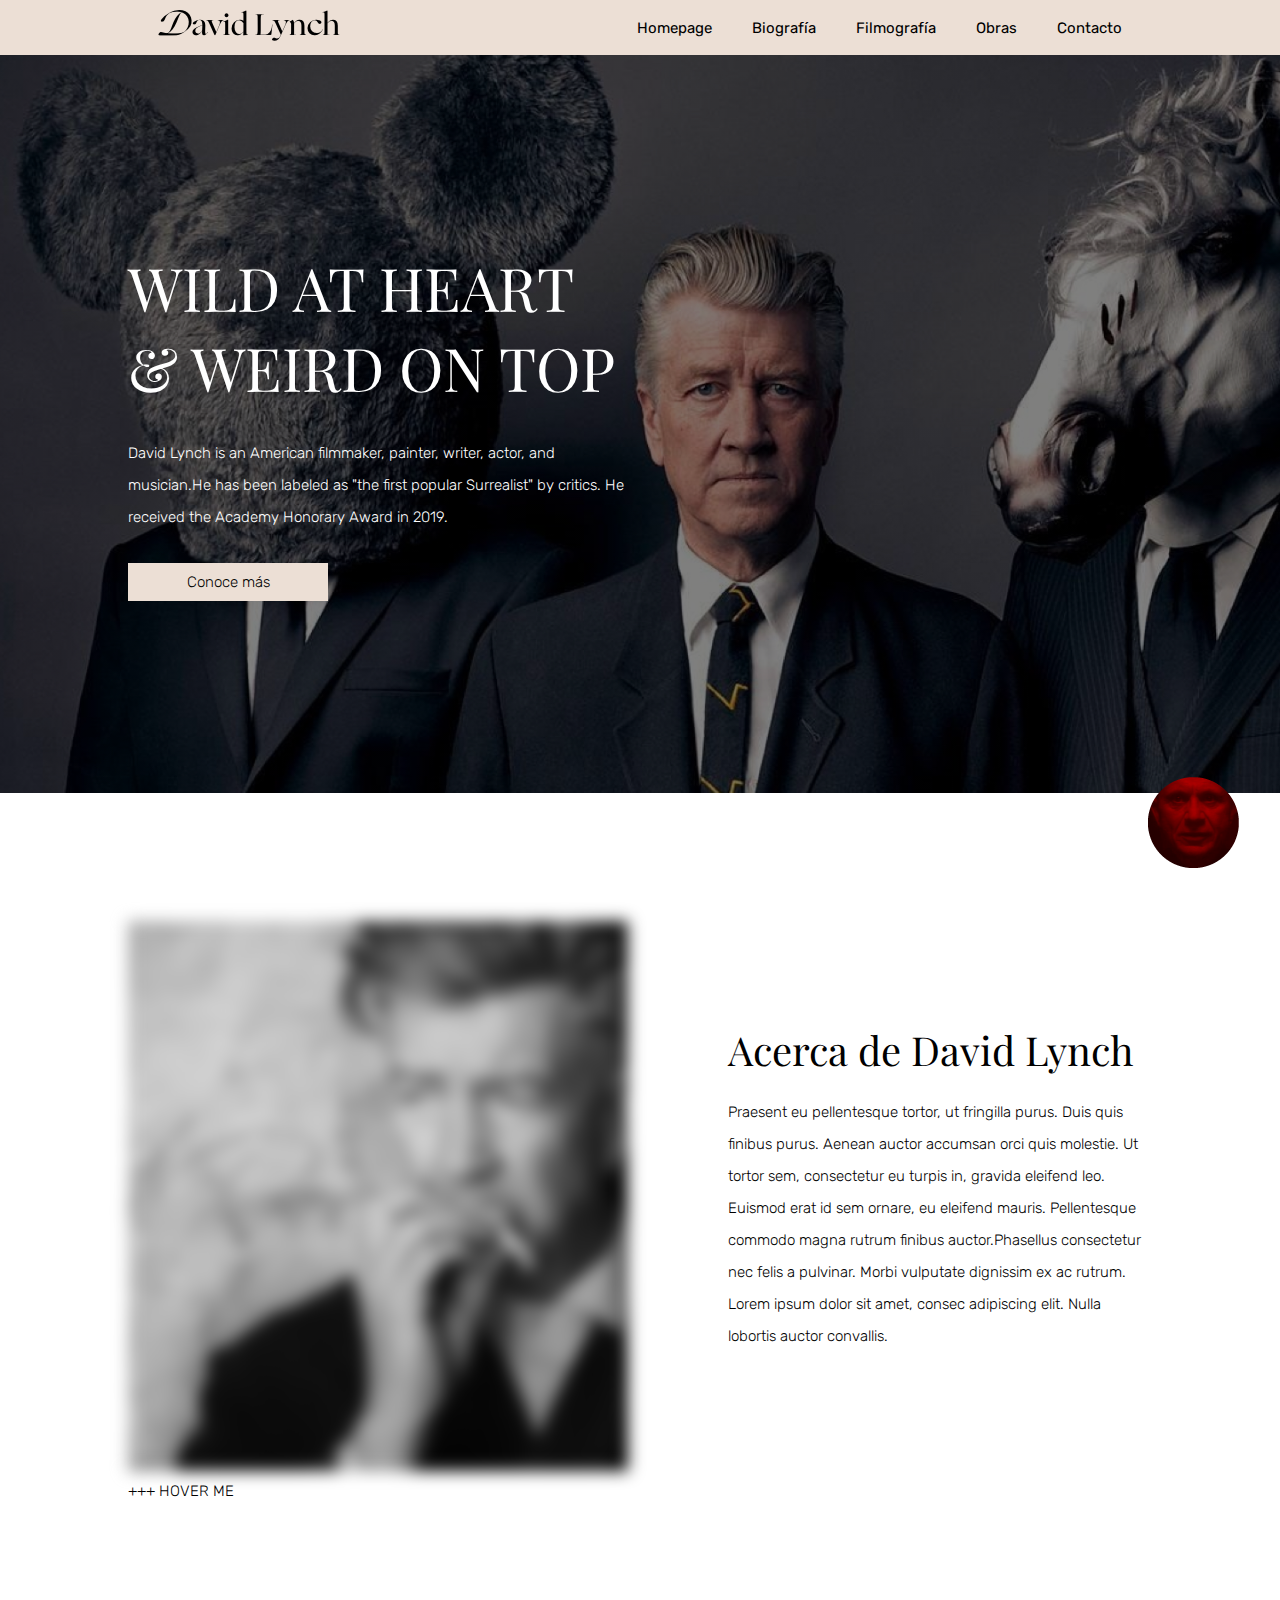
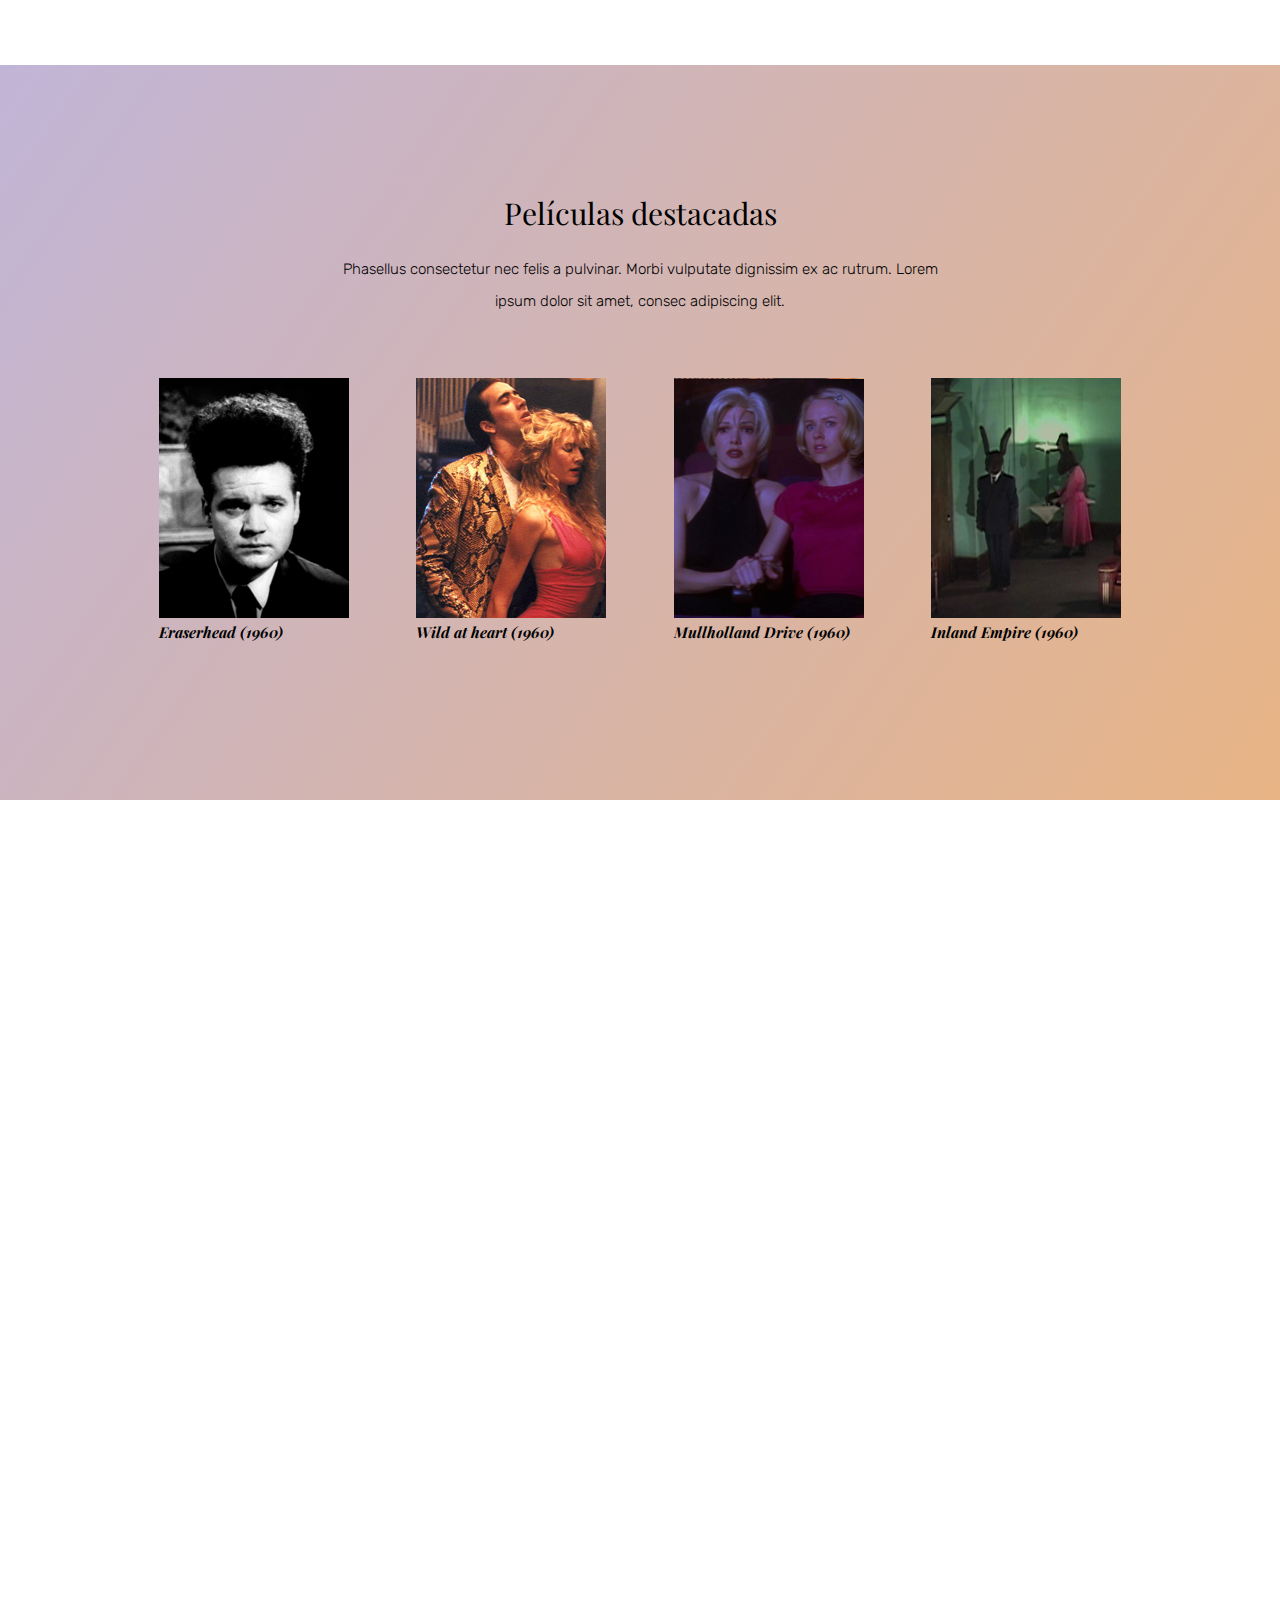
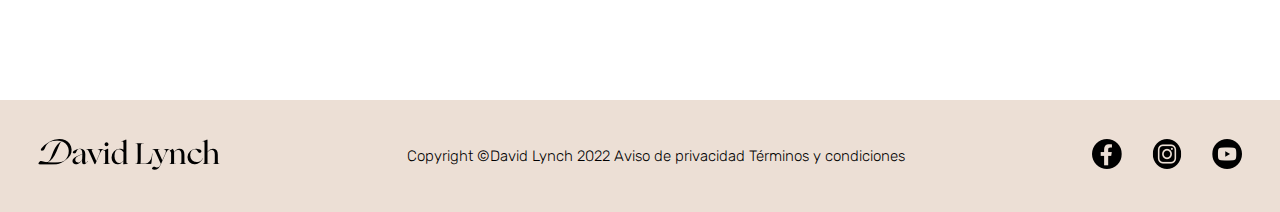
==== index.html @ d625e441 "first commit" ====
<!DOCTYPE html>
<html lang="en">
<head>
    <meta charset="UTF-8">
    <meta http-equiv="X-UA-Compatible" content="IE=edge">
    <meta name="viewport" content="width=device-width, initial-scale=1.0">
    <link rel="stylesheet" href="css/stylesheet.css">
    <link rel="stylesheet" href="https://fonts.googleapis.com/css2?family=Playfair+Display">
    <link rel="stylesheet" href="https://fonts.googleapis.com/css2?family=Playfair+Display:ital,wght@0,400;1,500&display=swap">
    <link rel="stylesheet" href="https://fonts.googleapis.com/css2?family=Rubik">
    <link rel="icon" href="Images/Lynch-favicon.png">
    <title>David Lynch | Homepage</title>
</head>
<body>
    <!--INICIA CODIGO DE CONTENEDOR PADRE-->
    <div id="container">
        <!--INICIA HEADER-->
        <header id="header">
            <div class="headerLogo">
                <a href="index.html"><img src="Images/David-Lynch-logo.png" alt="Lynch-Homepage"></a>
            </div> 
            <div>
                <nav>
                    <ul>
                        <li><a href="index.html">Homepage</a></li>
                        <li><a href="Pages/Biografia.html">Biografía</a></li>
                        <li><a href="Pages/Filmografia.html">Filmografía</a></li>
                         <li><a href="Pages/Obras.html">Obras</a></li>
                        <li><a href="Pages/Contacto.html">Contacto</a></li>
                    </ul>
                </nav>
            </div>    
        </header>
        <!-- TERMINA HEADER -->
        <!-- INICIA CONTENIDO -->
        <main>
            <section id="hero">
                <div class="hero-image">
                    <div class="hero-text">
                    <h1>Wild at heart & weird on top</h1>
                    <p>David Lynch is an American filmmaker, painter, writer, actor, and musician.He has been labeled as "the first popular Surrealist" by critics. He received the Academy Honorary Award in 2019.</p>
                    <button a href="./Pages/Biografia.html">Conoce más</button>
                    </div>
                </div>
            </section>
            <section class="fixed-image">
                <a href="https://c.tenor.com/D3eAYMCiX90AAAAC/david-lynch-what-did-jack-do.gif">
                    <div class="Imagen-fixed">
                    </div>
                </a>
            </section>
            <section id="BloqueDos">
                <div class="Imagen-BloqueDos">
                    <img src="Images/Homepage-section2.jpg" alt="Homepage-section2">
                    <p>+++ HOVER ME</p>
                </div>
                <div class="Texto-BloqueDos">
                    <h2>Acerca de David Lynch</h2>
                    <p>Praesent eu pellentesque tortor, ut fringilla purus. Duis quis finibus purus. Aenean auctor accumsan orci quis molestie. Ut tortor sem, consectetur eu turpis in, gravida eleifend leo. Euismod erat id sem ornare, eu eleifend mauris. Pellentesque commodo magna rutrum finibus auctor.Phasellus consectetur nec felis a pulvinar. Morbi vulputate dignissim ex ac rutrum. Lorem ipsum dolor sit amet, consec adipiscing elit. Nulla lobortis auctor convallis.</p>
                </div>
            </section>
            <section id="BloqueTres">
                <div class="Section3texto">
                    <h3>Películas destacadas</h3>
                    <p>Phasellus consectetur nec felis a pulvinar. Morbi vulputate dignissim ex ac rutrum. Lorem ipsum dolor sit amet, consec adipiscing elit. </p>
                </div>
                <div class="Filmes">
                    <article>
                        <img src="Images/Homepage-section3-img1.jpg" alt="Homepage-section2">
                        <h4>Eraserhead (1960)</h4>
                    </article>
                    <article>
                        <img src="Images/Homepage-section3-img2.jpg" alt="Homepage-section2">
                        <h4>Wild at heart (1960)</h4>
                    </article>
                    <article>
                        <img src="Images/Homepage-section3-img3.jpg" alt="Homepage-section2">
                        <h4>Mullholland Drive (1960)</h4>
                    </article>
                    <article>
                        <img src="Images/Homepage-section3-img4.jpg" alt="Homepage-section2">
                        <h4>Inland Empire (1960)</h4>
                    </article>
                </div>
            </section>
            <section id="Video">
                <iframe height="900" width="100%" src="https://www.youtube.com/embed/j8-KTdNdizE?autoplay=1&mute=1" title="YouTube video player" frameborder="0" allow="accelerometer; autoplay; clipboard-write; encrypted-media; gyroscope; picture-in-picture" allowfullscreen></iframe>
            </section>
        </main>
        <!-- TERMINA CONTENIDO -->
        <!-- INICIA FOOTER -->
        <footer id="footer">
            <div>
                <a href="index.html"><img src="Images/David-Lynch-logo.png" alt="Lynch-Homepage"></a>
            </div>
            <div>
                <p>Copyright ©David Lynch 2022	Aviso de privacidad	Términos y condiciones </p>
            </div>
            <div class="Social-logos">
                <a href="https://www.facebook.com/"><img src="Images/Lynch-footer-redes1.png" alt="Facebook"></a>
                <a href="https://instagram.com"><img src="Images/Lynch-footer-redes2.png" alt="Instagram"></a>
                <a href="https://Youtube.com"><img src="Images/Lynch-footer-redes3.png" alt="Youtube"></a> 
            </div>      
        </footer>
        <!-- TERMINA FOOTER -->
    </div>    
    
</body>
</html>
---- css/stylesheet.css ----
/*---------------COMIENZA CODIGO CSS DEL INDEX---------------*/


/* RESET */
*{
    padding: 0;
    margin: 0;
}

/* ESTILOS DE TEXTO */

h1 {
    font-family: 'Playfair Display', serif;
    font-size: 60px;
    font-weight: 100;
    text-align: left;
    text-transform: uppercase;
    line-height: 5rem;
    padding-bottom: 30px;
    margin: auto;
}

    @media screen and (max-width: 767px){
        h1{
            font-size: 40px;
            font-weight: 80;
            line-height: 4rem;
            padding-bottom: 20px;
        }
    }

h2 {
    font-family: 'Playfair Display', serif;
    font-size: 40px;
    font-weight:100;
    margin: auto;
    padding-bottom: 20px;
}

    @media screen and (max-width: 767px){
        h2{
            font-size: 30px;
            font-weight:90;
        }
    }

h3 {
    font-family: 'Playfair Display', serif;
    font-size: 30px;
    font-weight:200;
    margin: auto;
    padding-bottom: 20px;
}

h4 {
    font-family: 'Playfair Display', serif;
    font-style: italic;
    font-size: 15px;
    font-weight:bold;
    margin: auto;
}

p {
    font-family: 'Rubik', sans-serif;
    font-size: 15px;
    font-weight: lighter;
    text-align: left;
    line-height: 2rem;
    margin: auto;
    padding-bottom: 30px;
}

    @media screen and (max-width: 767px){
        p{
            font-size: 13px;
            line-height: 30px;
            padding-bottom: 20px;
            
        }
    }

.span-italic{
    font-style: italic;
}

.Centeredtext {
    text-align: center;
}

/* ESTILOS DE BOTON */

button{
    width: 200px;
    padding: 2%;
    font-family: 'Rubik', sans-serif;
    font-size: 15px;
    font-weight: lighter;
    background-color: rgb(236, 223, 213);
    color: rgb(0, 0, 0);
    border: none;
    transition: 0.5s;
    float: left;
} 

    button:hover{
        background-color: rgb(51, 121, 65);
        color: rgb(255, 255, 255);
        border: none;
        cursor: pointer;
    }

 /* GRID LAYOUT */

 #container{
    display:grid;
    grid-template-areas:
        "header"
        "hero"
        "about"
        "films"
        "video"
        "footer";
    grid-template-rows: auto;
    grid-template-columns: 100%;
    box-sizing: border-box;
}

 header {
    grid-area: header;
    display: flex;
    background-color: rgb(236, 223, 213);
    justify-content: space-around;
    align-items: center;
    padding:10px;
}

#hero {
    grid-area: hero;
    display: flex;
    flex-direction: column;
}

/* MENU DE NAVEGACION */

.headerLogo {
    display: flex;
}

header a {
    font-family: 'Rubik',Calibri,sans-serif;
    font-size: 15px;
    text-align: center;
    text-decoration: none;
    color: #000000;
    transition: 0.5s;
}


header a:hover {
    text-decoration: underline;
    color: rgb(150, 150, 150);
}

header ul {
    list-style-type: none;
    display:flex;
    /* padding:10px; */
    gap: 40px;
}

/* HERO DEL HOME */

.hero-image {
    background-image: linear-gradient(rgba(0, 0, 0, 0.5), rgba(0, 0, 0, 0.5)), url("../Images/Homepage-section1.jpg");
    /* height: 1024px; */
    background-position: center center;
    background-repeat: no-repeat;
    background-size: cover;
    position: inherit;
    display: flex;
}

.hero-text {
    color:white;
    width: 500px;
    padding: 15% 0 15% 10%;
    text-align: center;
    /* padding-top: 20%; */
    display:flex;
    flex-direction: column;
}

    @media screen and (max-width: 767px){
        .hero-text {
            width: 100%;
            padding: 50% 10% 50% 10%;
            max-height: 700px;
        }
    }

/* SECCION DOS DEL HOME */

#BloqueDos {
    grid-area: about;
    display: flex;
    padding: 10%;
    justify-content: space-between;
    gap: 100px;
}


.Imagen-BloqueDos img {
    -webkit-filter: blur(3px);
    filter: blur(8px);
    -webkit-transition: .3s ease-in-out;
    transition: .4s ease-in-out;
    cursor: pointer;
}


.Imagen-BloqueDos img:hover {
    -webkit-filter: blur(0);
    filter: blur(0);
}  

.Texto-BloqueDos {
    display: block;
    width:600px;
    margin-top: 10%;
}


/* SECCION TRES DEL HOME */

#BloqueTres{
    grid-area: films;
    display: flex;
    flex-direction: column;
    background: linear-gradient(-55deg, #f7dcd4, #8dbea5, #f5b46a, #c1b5d7);
	background-size: 400% 400%;
	animation: gradient 10s ease infinite;
    padding: 10%;
}

@keyframes gradient {
	0% {
		background-position: 0% 50%;
	}
	50% {
		background-position: 100% 50%;
	}
	100% {
		background-position: 0% 50%;
	}
}

.Section3texto{
    width:600px;
    margin: auto;
}

    .Section3texto p,h3 {
        text-align: center;
    }

.Filmes{
    display: flex;
    justify-content: space-between;
    padding: 3%;

}

.Filmes img{
    transition: .4s ease-in-out;
    cursor:pointer;
}

.Filmes img:hover{
    clip-path: polygon(50% 0%, 100% 50%, 50% 100%, 0% 50%);
    transform: translateY(-10%);
    /* transition-timing-function: var(--bounce-out); */
  }

.Imagen-fixed {
    position: fixed;
    width: 100px;
    height: 100px;
    margin: auto;
    background: url("../Images/Lynch-fixed-home.png");
    background-position: center;
    background-size: cover;
    -webkit-animation:spin 2s linear infinite;
    -moz-animation:spin 2s linear infinite;
    animation:spin 2s linear infinite;
    right: 3%;
    bottom: 3%;
    cursor:pointer;
    /* z-index: 1; */
}

@-moz-keyframes spin { 
    100% { -moz-transform: rotate(360deg); } 
}
@-webkit-keyframes spin { 
    100% { -webkit-transform: rotate(360deg); } 
}
@keyframes spin { 
    100% { 
        -webkit-transform: rotate(360deg); 
        transform:rotate(360deg); 
    } 
}

/* VIDEO IFRAME */

#Video{
    grid-area: video;
    display: flex;
}

/* FOOTER DEL SITIO */

#footer{
    display: flex;
    grid-area: footer;
    padding:3%;
    background-color: rgb(236, 223, 213);
    align-items: center;
    justify-content: space-between;
} 

#footer p{
    padding-bottom: 0px;
}

#footer a:hover{
    opacity: 0.5;
    transition: 0.5s;
}

    #footer a:hover{
        opacity: 0.2;
    }

.Social-logos{
    display: flex;
    gap:30px
}

/* MEDIA QUERIES */

@media screen and (max-width: 767px){
    #header {
        display: block;
    }

    #header ul {
        display: none;
    }

    .headerLogo {
        display: flex;
        justify-content: center;
    }

    #BloqueDos {
        display: flex;
        flex-direction: column-reverse;
        gap:0;
    }

    .Imagen-BloqueDos{ 
        margin: auto;
    }

    .Texto-BloqueDos {
        display: block;
        width:80%;
        padding: 10% 0 10% 0;
        margin: 0 auto;
    }

    #BloqueTres {
        width: 80%;
    }
    
    .Section3texto{
        width:100%;
        margin: auto;
    }
    
    .Filmes{
        display: flex;
        flex-direction: column;
        gap: 50px;
        margin: auto;
    
    }

    #BloqueDos {
        width:100%;
        padding:0%;
        overflow: hidden;

    }

    #footer{
        display: flex;
        flex-direction: column;
        padding:10% 90px 10% 90px;
        gap: 20px;
        margin: 0 auto;
    }
    
    #footer p{
        text-align: center;
    }

    .fixed-image {
        display: none;
    }
    
}




/*---------------COMIENZA CODIGO CSS DE BIOGRAFÍA---------------*/


/* SECCION UNO DE BIOGRAFIA */

#bio-ontainer{
    display: grid;
    grid-template-areas:
        "header"
        "main"
        "footer";
    grid-template-rows: auto;
    grid-template-columns: 100%;
    box-sizing: border-box;
}

/* header{
    grid-area: header;
    display: flex;
}

main{
    grid-area: main;
}

footer {
    grid-area: footer;
    display: flex;
} */

#BioBloque1{
    display: flex;
    flex-direction: column;
}

.Bio-img{
    overflow: hidden;
    background-image: url(../Images/Biography-img1.jpg);
    background-position:center;
    height: 400px;
}

#BioBloque2{
    display: flex;
    flex-direction: column;
}


.Bio-Cabeza {
    padding: 100px;
    text-align: center;
}
    .Bio-Cabeza h1, img{
        text-align: center;
    }

    @media screen and (max-width: 767px){
        .Bio-Cabeza {
            width: 80%;
            padding: 100px 0 0 0;
            margin: 0 auto;
        }
    }

/* .BioCabeza-img {
    padding-top: 50px;
} */

.Bio-text {
    width: 810px;
    margin:0 auto;
    padding-bottom: 100px;
    padding-top: 5%;

}

    @media screen and (max-width: 767px){
        .Bio-text {
            width: 80%;
            margin:0 auto;
            padding-top: 10%;
        
        }
    }


.BioCabeza-img{
    overflow: hidden;
    background-image: url(../Images/Biography-img2.jpg);
    width:66%;
    height: 500px;
    margin: 0 auto;
    background-size:cover;
    background-position: center center;
    transition: transform .9s;
    cursor: pointer;
}

.BioCabeza-img:hover{
    transform: scale(1.12); 
    filter: hue-rotate(235deg);
}
        @media screen and (max-width: 767px){
            .BioCabeza-img{
                width:80%;
                height: 500px;
            }
            
        }
/* SECCION DOS DE BIOGRAFIA */

#QuoteSection-flex{
    display: flex;
}

.QuoteSection{
    background-color: rgb(181, 192, 183);
    padding: 10%;
}

/* SECCION TRES DE BIOGRAFÍA */

.BioImageGllery {
    display: flex;
    gap: 20px;
    justify-content: center;
    padding: 2% 0;
    overflow: hidden;
    cursor: pointer;
}

.BioImageGllery img{
    transition: transform .9s;
}

.BioImageGllery img:hover{
    -ms-transform: scale(.9); /* IE 9 */
    -webkit-transform: scale(.9); /* Safari 3-8 */
    transform: scale(.9); 
    filter: invert(100%);
    
}


    @media screen and (max-width: 767px){
        .BioImageGllery {
            display: flex;
            flex-direction: column;
            align-items: center;
            padding: 5% 0 5% 0;
        
        }
    }


/*---------------COMIENZA CODIGO CSS DE FILMOGRAFÍA---------------*/

.Films-hero-image {
    background-image: linear-gradient(rgba(0, 0, 0, 0.5), rgba(0, 0, 0, 0.5)), url("../Images/Filmografia-section1.jpeg");
    height: 460px;
    background-position: center center;
    background-repeat: no-repeat;
    background-size: cover;
    position: inherit;
}

.Films-hero-text {
    color: white;
    width: 500px;
    margin: 0 auto;
    padding-top: 10%;
}


.FilmsRow {
    display: flex;
    padding: 50px 100px;
    justify-content: center;
    gap: 20px;

}

/*---------------COMIENZA CODIGO CSS DE OBRAS---------------*/

.Obra-Hero {
    background-color: rgb(181, 192, 183);;
    height: 580px;
}

.Obra-Hero-text {
    width: 444px;
    margin: 0 auto;
    text-align: center;
    padding-top: 80px;
}

    .Obra-Hero-text img{
        padding-bottom: 20px;
    }


.Container-BloqueDos{
    padding: 150px;
}

.ObraImagen-BloqueDos {
    display: inline-block;
    width: 50%;
    position: relative;
}

.ObraTexto-BloqueDos {
    display: inline-block;
    width:500px;
    position: absolute;
    margin-top: 10%;
}


.Obra-Section3 {
    padding: 100px;
    background-color: rgb(234, 242, 236);
    text-align: center;
}

.Obra-Section3Content {
    width: 700px;
    margin: 0 auto;
}



/*---------------COMIENZA CODIGO CSS DE contacto---------------*/

.Contacto-hero-image{
    background-image: url("../Images/Contacto-img1.jpg");
    height: 500px;
    background-position: center center;
    background-size: cover;
}

.ContactForm {
    padding:100px;
    width:600px;
    margin: 0 auto;
}

#Formulario p {
    padding-bottom: 0px;
}

.InputForm {
    width: 600px;
    padding: 2% 2%;
    background-color: #e5e5e5;
    border: none;
}

.InputForm-textarea {
    width: 600px;
    padding: 2% 2%;
    background-color: #e5e5e5;
    border: none;
    height: 150px;
}

.radio-form{
    width:600px;
    display: flex;
    gap: 30px;
}

.form-buttons {
    display: flex;
    gap: 20px;
}

.formButton{
    width: 200px;
    padding: 2%;
    font-family: 'Rubik', sans-serif;
    font-size: 15px;
    font-weight: lighter;
    background-color: rgb(236, 223, 213);
    color: rgb(0, 0, 0);
    border: none;
    transition: 0.5s;
    float: left;
}

.formButton:hover{
    background-color: rgb(51, 121, 65);
    color: rgb(255, 255, 255);
    border: none;
    cursor: pointer;
}

.hombre-form {
    width: 50%;
    display: flex;
    background-color: #e5e5e5;
    padding: 2% 2%;
    align-items: center;
}

.placeholder{
    font-size: 13px;
    text-align: left;
}
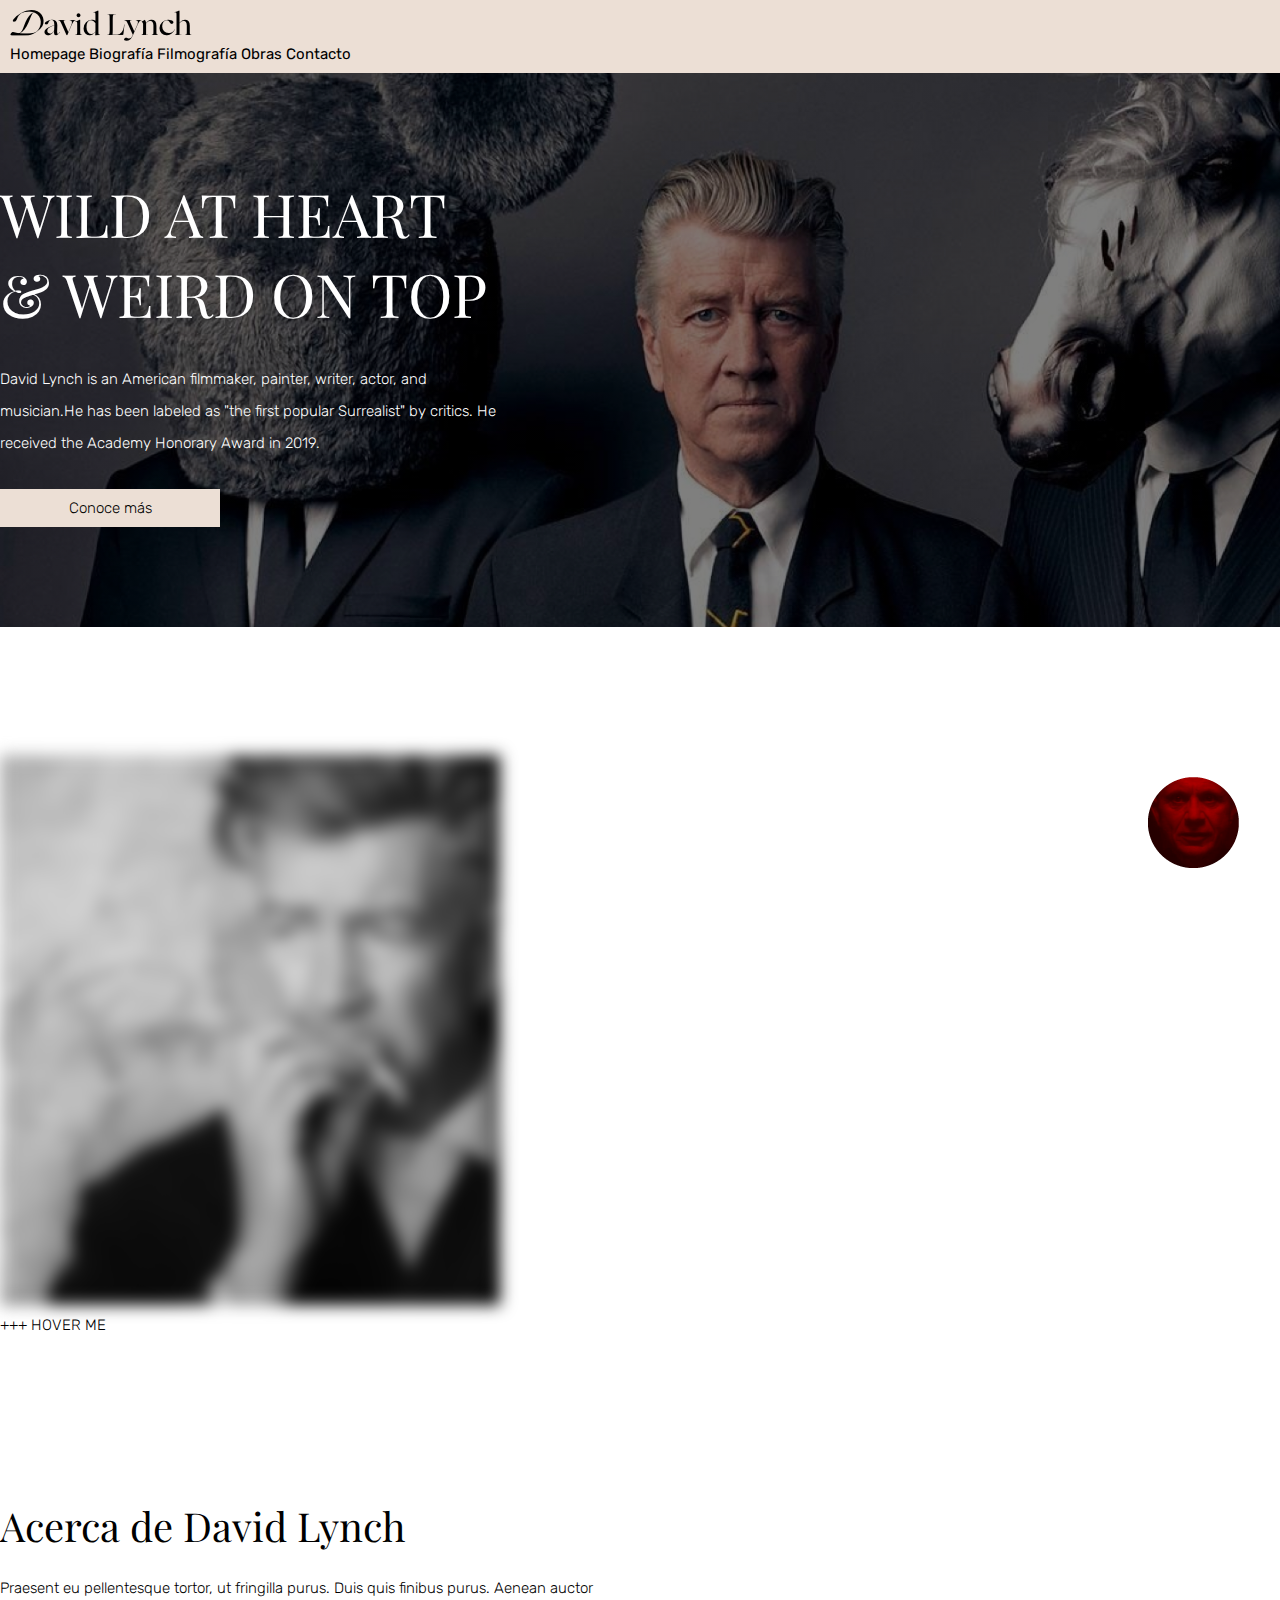
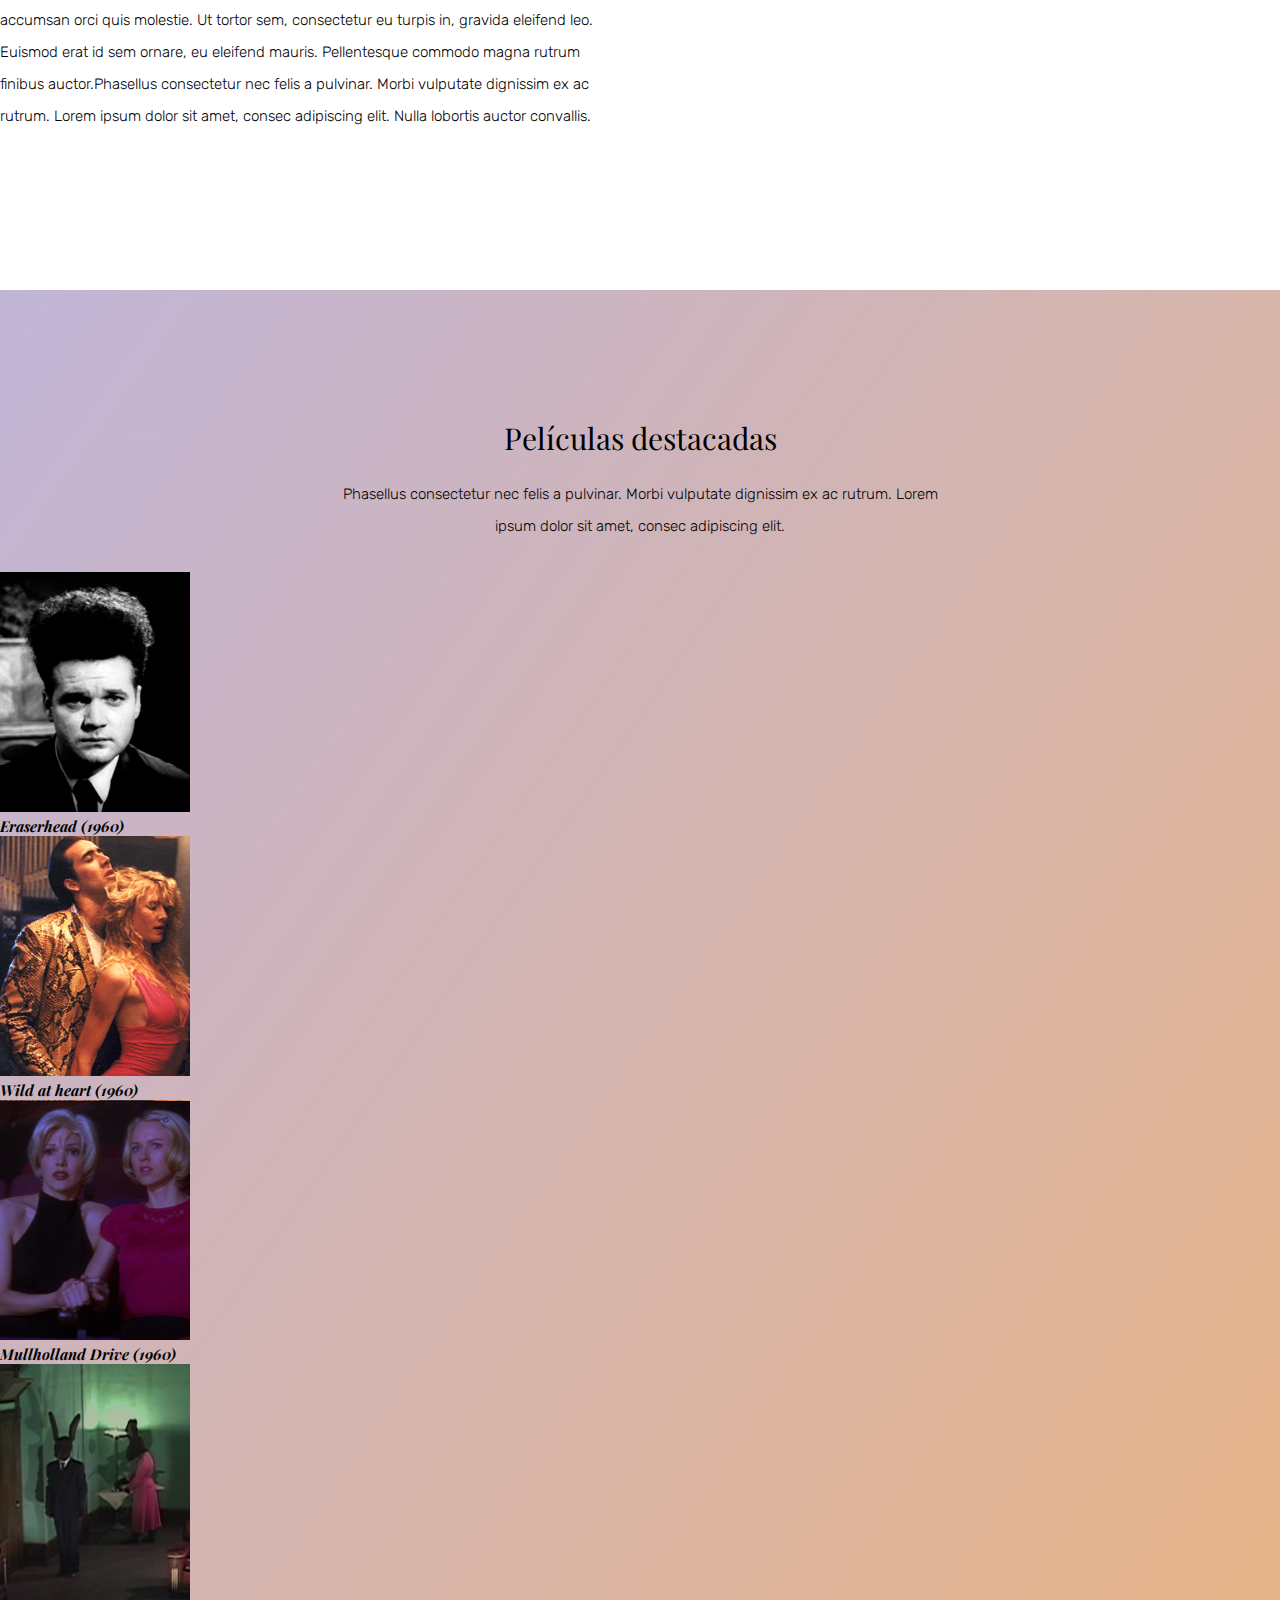
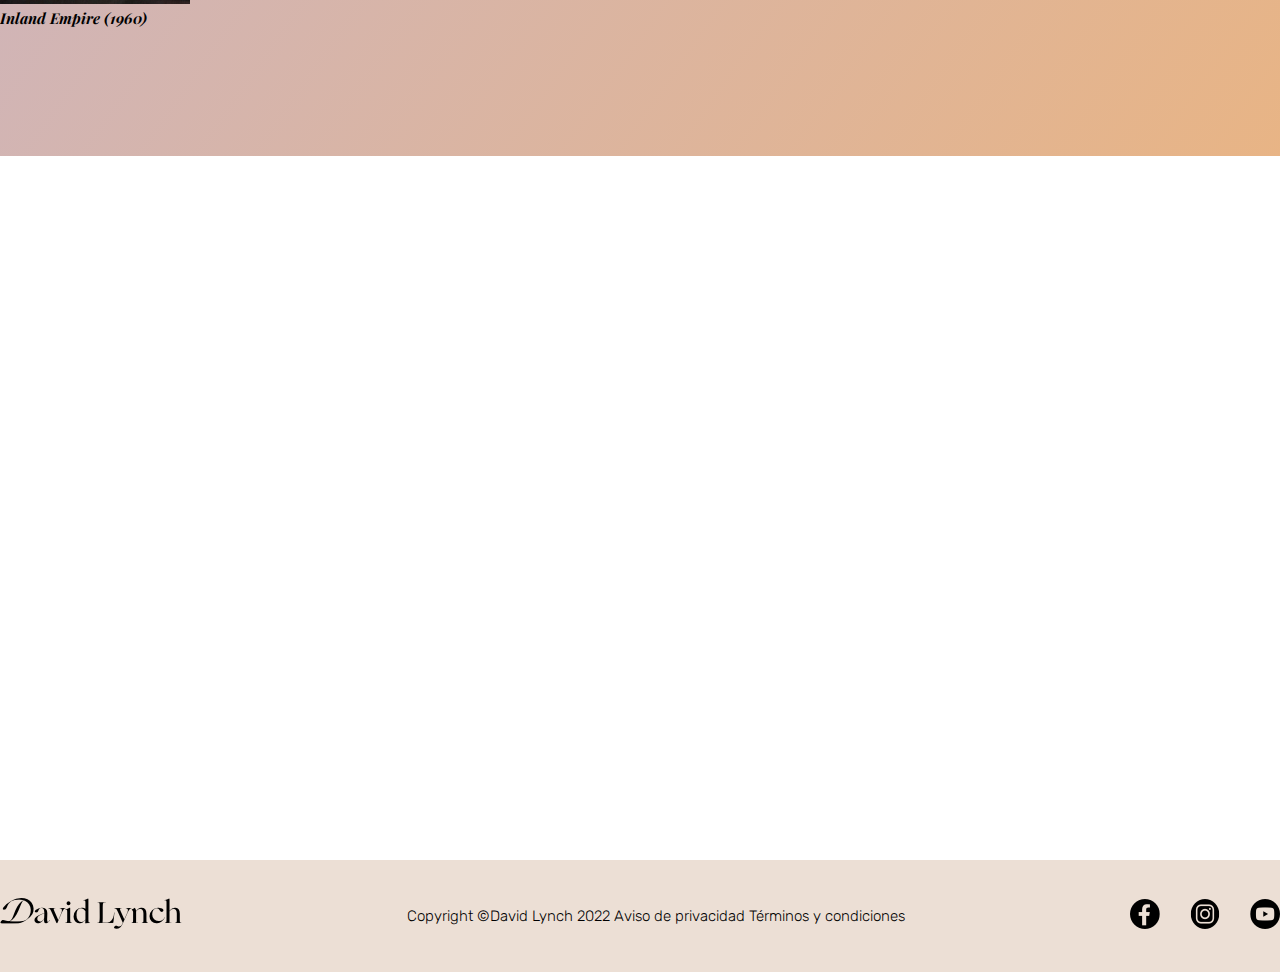
==== commit 18730e44: "Proyecto en repositorio" ====
--- a/index.html
+++ b/index.html
@@ -4,6 +4,8 @@
     <meta charset="UTF-8">
     <meta http-equiv="X-UA-Compatible" content="IE=edge">
     <meta name="viewport" content="width=device-width, initial-scale=1.0">
+     <!-- Bootstrap CSS -->
+    <link href="https://cdn.jsdelivr.net/npm/bootstrap@5.1.3/dist/css/bootstrap.min.css" rel="stylesheet" integrity="sha384-1BmE4kWBq78iYhFldvKuhfTAU6auU8tT94WrHftjDbrCEXSU1oBoqyl2QvZ6jIW3" crossorigin="anonymous">
     <link rel="stylesheet" href="css/stylesheet.css">
     <link rel="stylesheet" href="https://fonts.googleapis.com/css2?family=Playfair+Display">
     <link rel="stylesheet" href="https://fonts.googleapis.com/css2?family=Playfair+Display:ital,wght@0,400;1,500&display=swap">
@@ -12,34 +14,46 @@
     <title>David Lynch | Homepage</title>
 </head>
 <body>
-    <!--INICIA CODIGO DE CONTENEDOR PADRE-->
-    <div id="container">
+
         <!--INICIA HEADER-->
-        <header id="header">
-            <div class="headerLogo">
-                <a href="index.html"><img src="Images/David-Lynch-logo.png" alt="Lynch-Homepage"></a>
-            </div> 
-            <div>
-                <nav>
-                    <ul>
-                        <li><a href="index.html">Homepage</a></li>
-                        <li><a href="Pages/Biografia.html">Biografía</a></li>
-                        <li><a href="Pages/Filmografia.html">Filmografía</a></li>
-                         <li><a href="Pages/Obras.html">Obras</a></li>
-                        <li><a href="Pages/Contacto.html">Contacto</a></li>
-                    </ul>
-                </nav>
-            </div>    
-        </header>
+        <div class="header-nav">
+            <div class="container">
+                <header id="header">
+                    <nav class="navbar navbar-expand-lg navbar-light navbar-justify">
+                        <div class="container-fluid">
+                            <div class="headerLogo">
+                                <a href="index.html"><img src="Images/David-Lynch-logo.png" alt="Lynch-Homepage"></a>
+                            </div> 
+                        <div class="navbar-toggler toggler-span" type="toggler-icon" data-bs-toggle="collapse" data-bs-target="#navbarNavAltMarkup" aria-controls="navbarNavAltMarkup" aria-expanded="false" aria-label="Toggle navigation">
+                            <span class="navbar-toggler-icon"></span>
+                        </div>
+                        <div class="collapse navbar-collapse" id="navbarNavAltMarkup">
+                            <div class="navbar-nav header-span">
+                            <a class="nav-link active" aria-current="page" href="index.html">Homepage</a>
+                            <a class="nav-link" href="Pages/Biografia.html">Biografía</a>
+                            <a class="nav-link" href="Pages/Filmografia.html">Filmografía</a>
+                            <a class="nav-link" href="Pages/Obras.html">Obras</a>
+                            <a class="nav-link" href="Pages/Contacto.html">Contacto</a>
+                            </div>
+                        </div>
+                        </div>
+                    </nav>
+                </header>
+            </div>
+        </div>
         <!-- TERMINA HEADER -->
         <!-- INICIA CONTENIDO -->
         <main>
             <section id="hero">
-                <div class="hero-image">
-                    <div class="hero-text">
-                    <h1>Wild at heart & weird on top</h1>
-                    <p>David Lynch is an American filmmaker, painter, writer, actor, and musician.He has been labeled as "the first popular Surrealist" by critics. He received the Academy Honorary Award in 2019.</p>
-                    <button a href="./Pages/Biografia.html">Conoce más</button>
+                <div class="container-fluid hero-image">
+                    <div class="container">
+                        <div class="hero-text">
+                            <div class="col-12">
+                                <h1>Wild at heart & weird on top</h1>
+                                <p>David Lynch is an American filmmaker, painter, writer, actor, and musician.He has been labeled as "the first popular Surrealist" by critics. He received the Academy Honorary Award in 2019.</p>
+                                <button a href="Pages/Biografia.html">Conoce más</button>
+                            </div>
+                        </div>
                     </div>
                 </div>
             </section>
@@ -49,7 +63,7 @@
                     </div>
                 </a>
             </section>
-            <section id="BloqueDos">
+            <div class="container d-flex bloqueDos">
                 <div class="Imagen-BloqueDos">
                     <img src="Images/Homepage-section2.jpg" alt="Homepage-section2">
                     <p>+++ HOVER ME</p>
@@ -58,13 +72,13 @@
                     <h2>Acerca de David Lynch</h2>
                     <p>Praesent eu pellentesque tortor, ut fringilla purus. Duis quis finibus purus. Aenean auctor accumsan orci quis molestie. Ut tortor sem, consectetur eu turpis in, gravida eleifend leo. Euismod erat id sem ornare, eu eleifend mauris. Pellentesque commodo magna rutrum finibus auctor.Phasellus consectetur nec felis a pulvinar. Morbi vulputate dignissim ex ac rutrum. Lorem ipsum dolor sit amet, consec adipiscing elit. Nulla lobortis auctor convallis.</p>
                 </div>
-            </section>
-            <section id="BloqueTres">
-                <div class="Section3texto">
+            </div>
+            <div class="container-fluid BloqueTres">
+                <div class="container Section3texto">
                     <h3>Películas destacadas</h3>
                     <p>Phasellus consectetur nec felis a pulvinar. Morbi vulputate dignissim ex ac rutrum. Lorem ipsum dolor sit amet, consec adipiscing elit. </p>
                 </div>
-                <div class="Filmes">
+                <div class="container d-flex Filmes">
                     <article>
                         <img src="Images/Homepage-section3-img1.jpg" alt="Homepage-section2">
                         <h4>Eraserhead (1960)</h4>
@@ -82,28 +96,30 @@
                         <h4>Inland Empire (1960)</h4>
                     </article>
                 </div>
-            </section>
-            <section id="Video">
-                <iframe height="900" width="100%" src="https://www.youtube.com/embed/j8-KTdNdizE?autoplay=1&mute=1" title="YouTube video player" frameborder="0" allow="accelerometer; autoplay; clipboard-write; encrypted-media; gyroscope; picture-in-picture" allowfullscreen></iframe>
-            </section>
+            </div>
+            <div class="container-fluid">
+                <iframe class="video" src="https://www.youtube.com/embed/j8-KTdNdizE?autoplay=1&mute=1" title="YouTube video player" frameborder="0" allow="accelerometer; autoplay; clipboard-write; encrypted-media; gyroscope; picture-in-picture" allowfullscreen></iframe>
+            </div>
         </main>
         <!-- TERMINA CONTENIDO -->
         <!-- INICIA FOOTER -->
-        <footer id="footer">
-            <div>
-                <a href="index.html"><img src="Images/David-Lynch-logo.png" alt="Lynch-Homepage"></a>
-            </div>
-            <div>
-                <p>Copyright ©David Lynch 2022	Aviso de privacidad	Términos y condiciones </p>
-            </div>
-            <div class="Social-logos">
-                <a href="https://www.facebook.com/"><img src="Images/Lynch-footer-redes1.png" alt="Facebook"></a>
-                <a href="https://instagram.com"><img src="Images/Lynch-footer-redes2.png" alt="Instagram"></a>
-                <a href="https://Youtube.com"><img src="Images/Lynch-footer-redes3.png" alt="Youtube"></a> 
-            </div>      
+        <footer class="container-fluid footer-container">
+            <div class="container footer">
+                <div>
+                    <a href="index.html"><img src="Images/David-Lynch-logo.png" alt="Lynch-Homepage"></a>
+                </div>
+                <div>
+                    <p>Copyright ©David Lynch 2022	Aviso de privacidad	Términos y condiciones </p>
+                </div>
+                <div class="Social-logos">
+                    <a href="https://www.facebook.com/"><img src="Images/Lynch-footer-redes1.png" alt="Facebook"></a>
+                    <a href="https://instagram.com"><img src="Images/Lynch-footer-redes2.png" alt="Instagram"></a>
+                    <a href="https://Youtube.com"><img src="Images/Lynch-footer-redes3.png" alt="Youtube"></a> 
+                </div>
+            </div>     
         </footer>
-        <!-- TERMINA FOOTER -->
-    </div>    
-    
+        <!-- TERMINA FOOTER -->   
+   <!-- Bootstrap JS -->
+   <script src="https://cdn.jsdelivr.net/npm/bootstrap@5.1.3/dist/js/bootstrap.bundle.min.js" integrity="sha384-ka7Sk0Gln4gmtz2MlQnikT1wXgYsOg+OMhuP+IlRH9sENBO0LRn5q+8nbTov4+1p" crossorigin="anonymous"></script>  
 </body>
 </html>--- a/css/stylesheet.css
+++ b/css/stylesheet.css
@@ -5,6 +5,7 @@
 *{
     padding: 0;
     margin: 0;
+    box-sizing: inherit;
 }
 
 /* ESTILOS DE TEXTO */
@@ -99,7 +100,6 @@
     color: rgb(0, 0, 0);
     border: none;
     transition: 0.5s;
-    float: left;
 } 
 
     button:hover{
@@ -109,25 +109,8 @@
         cursor: pointer;
     }
 
- /* GRID LAYOUT */
-
- #container{
-    display:grid;
-    grid-template-areas:
-        "header"
-        "hero"
-        "about"
-        "films"
-        "video"
-        "footer";
-    grid-template-rows: auto;
-    grid-template-columns: 100%;
-    box-sizing: border-box;
-}
-
- header {
-    grid-area: header;
-    display: flex;
+
+ #header {
     background-color: rgb(236, 223, 213);
     justify-content: space-around;
     align-items: center;
@@ -144,6 +127,43 @@
 
 .headerLogo {
     display: flex;
+}
+
+.header-nav {
+    background-color: rgb(236, 223, 213);
+}
+
+/* .header-span {
+    background-color: rgb(236, 223, 213);
+} */
+
+.navbar-expand-lg .navbar-collapse {
+    justify-content: end;
+}
+
+
+.navbar-toggler{
+    display: flex;
+    justify-content: end;
+    cursor: pointer;
+}
+
+.navbar-light .navbar-toggler{
+    border-color: none !important;
+
+}
+
+
+.navbar-toggler:focus{
+    box-shadow: none !important;
+}
+
+.toggler-span button:hover {
+    background-color: none !important;
+}
+
+.nav-link {
+    text-align: left;
 }
 
 header a {
@@ -180,32 +200,44 @@
     display: flex;
 }
 
+.hero-image, .container-fluid{
+    padding-right: 0;
+    padding-left: 0;
+}
+
+.container {
+    padding-right: 0;
+    padding-left: 0;
+}
+
 .hero-text {
     color:white;
     width: 500px;
-    padding: 15% 0 15% 10%;
-    text-align: center;
+    padding: 20% 0 20% 0;
+    text-align: left;
     /* padding-top: 20%; */
     display:flex;
     flex-direction: column;
 }
 
-    @media screen and (max-width: 767px){
+    @media screen and (max-width: 768px){
         .hero-text {
-            width: 100%;
-            padding: 50% 10% 50% 10%;
-            max-height: 700px;
+            width: 80%;
+            padding: 30% 0 30% 10%;
         }
     }
 
 /* SECCION DOS DEL HOME */
 
-#BloqueDos {
-    grid-area: about;
-    display: flex;
-    padding: 10%;
-    justify-content: space-between;
-    gap: 100px;
+.bloqueDos {
+    padding:10% 0 10% 0;
+    gap: 5%;
+}
+
+@media screen and (max-width: 768px){
+    .bloqueDos {
+        flex-direction: column-reverse;
+    }
 }
 
 
@@ -232,15 +264,18 @@
 
 /* SECCION TRES DEL HOME */
 
-#BloqueTres{
-    grid-area: films;
-    display: flex;
-    flex-direction: column;
+.BloqueTres{
     background: linear-gradient(-55deg, #f7dcd4, #8dbea5, #f5b46a, #c1b5d7);
 	background-size: 400% 400%;
 	animation: gradient 10s ease infinite;
-    padding: 10%;
-}
+    padding:10% 0 10% 0;
+}
+
+    @media screen and (max-width: 768px){
+        .BloqueTres{
+            padding:20% 0 20% 0;
+        }
+    }
 
 @keyframes gradient {
 	0% {
@@ -264,20 +299,20 @@
     }
 
 .Filmes{
-    display: flex;
-    justify-content: space-between;
-    padding: 3%;
+    align-items: center;
+    justify-content: center;
+    box-sizing: border-box;
+    gap: 5%;
 
 }
 
 .Filmes img{
-    transition: .4s ease-in-out;
+    transition: .3s ease-in-out;
     cursor:pointer;
 }
 
 .Filmes img:hover{
-    clip-path: polygon(50% 0%, 100% 50%, 50% 100%, 0% 50%);
-    transform: translateY(-10%);
+    transform: translateY(-7%);
     /* transition-timing-function: var(--bounce-out); */
   }
 
@@ -313,32 +348,49 @@
 
 /* VIDEO IFRAME */
 
-#Video{
-    grid-area: video;
-    display: flex;
-}
+.video{
+    height:700px; 
+    width:100%;
+}
+
+        @media screen and (max-width: 768px){
+            .video{
+                height:500px; 
+            }
+        }
+
+
+        @media screen and (max-width: 500px){
+            .video{
+                height:450px; 
+            }
+        }
 
 /* FOOTER DEL SITIO */
 
-#footer{
-    display: flex;
-    grid-area: footer;
-    padding:3%;
+.footer{
+    display: flex;
+    padding:3% 0 3% 0;
     background-color: rgb(236, 223, 213);
     align-items: center;
     justify-content: space-between;
-} 
-
-#footer p{
+    box-sizing: border-box;
+}
+
+.footer-container{
+    background-color: rgb(236, 223, 213);
+}
+
+.footer p{
     padding-bottom: 0px;
 }
 
-#footer a:hover{
+.footer a:hover{
     opacity: 0.5;
     transition: 0.5s;
 }
 
-    #footer a:hover{
+    .footer a:hover{
         opacity: 0.2;
     }
 
@@ -349,7 +401,7 @@
 
 /* MEDIA QUERIES */
 
-@media screen and (max-width: 767px){
+@media screen and (max-width: 768px){
     #header {
         display: block;
     }
@@ -363,11 +415,6 @@
         justify-content: center;
     }
 
-    #BloqueDos {
-        display: flex;
-        flex-direction: column-reverse;
-        gap:0;
-    }
 
     .Imagen-BloqueDos{ 
         margin: auto;
@@ -380,12 +427,9 @@
         margin: 0 auto;
     }
 
-    #BloqueTres {
-        width: 80%;
-    }
     
     .Section3texto{
-        width:100%;
+        width:90%;
         margin: auto;
     }
     
@@ -404,7 +448,7 @@
 
     }
 
-    #footer{
+    .footer{
         display: flex;
         flex-direction: column;
         padding:10% 90px 10% 90px;
@@ -412,7 +456,7 @@
         margin: 0 auto;
     }
     
-    #footer p{
+    .footer p{
         text-align: center;
     }
 
@@ -430,61 +474,34 @@
 
 /* SECCION UNO DE BIOGRAFIA */
 
-#bio-ontainer{
-    display: grid;
-    grid-template-areas:
-        "header"
-        "main"
-        "footer";
-    grid-template-rows: auto;
-    grid-template-columns: 100%;
-    box-sizing: border-box;
-}
-
-/* header{
-    grid-area: header;
-    display: flex;
-}
-
-main{
-    grid-area: main;
-}
-
-footer {
-    grid-area: footer;
-    display: flex;
-} */
-
-#BioBloque1{
+
+.BioBloque1{
     display: flex;
     flex-direction: column;
 }
 
 .Bio-img{
     overflow: hidden;
+    background-size: cover;
+    background-repeat: no-repeat;
     background-image: url(../Images/Biography-img1.jpg);
     background-position:center;
-    height: 400px;
-}
-
-#BioBloque2{
-    display: flex;
-    flex-direction: column;
+    padding:20%;
 }
 
 
 .Bio-Cabeza {
-    padding: 100px;
+    padding: 10% 0 0 0;
     text-align: center;
 }
     .Bio-Cabeza h1, img{
         text-align: center;
     }
 
-    @media screen and (max-width: 767px){
+    @media screen and (max-width: 768px){
         .Bio-Cabeza {
             width: 80%;
-            padding: 100px 0 0 0;
+            padding: 15% 0 0 0;
             margin: 0 auto;
         }
     }
@@ -501,7 +518,7 @@
 
 }
 
-    @media screen and (max-width: 767px){
+    @media screen and (max-width: 768px){
         .Bio-text {
             width: 80%;
             margin:0 auto;
@@ -527,7 +544,7 @@
     transform: scale(1.12); 
     filter: hue-rotate(235deg);
 }
-        @media screen and (max-width: 767px){
+        @media screen and (max-width: 768px){
             .BioCabeza-img{
                 width:80%;
                 height: 500px;
@@ -536,19 +553,34 @@
         }
 /* SECCION DOS DE BIOGRAFIA */
 
-#QuoteSection-flex{
-    display: flex;
+.quote {
+    background-color: rgb(181, 192, 183);
 }
 
 .QuoteSection{
     background-color: rgb(181, 192, 183);
-    padding: 10%;
-}
+    padding: 80px 0 80px 0;
+    width: 800px;
+}
+
+        @media screen and (max-width: 768px){
+            .QuoteSection{
+                padding: 10% 0 10% 0;
+                width: 90%;
+            }
+            
+        }
+
+        @media screen and (max-width: 500px){
+            .QuoteSection{
+                padding: 20% 0 20% 0;
+            }
+            
+        }
 
 /* SECCION TRES DE BIOGRAFÍA */
 
 .BioImageGllery {
-    display: flex;
     gap: 20px;
     justify-content: center;
     padding: 2% 0;
